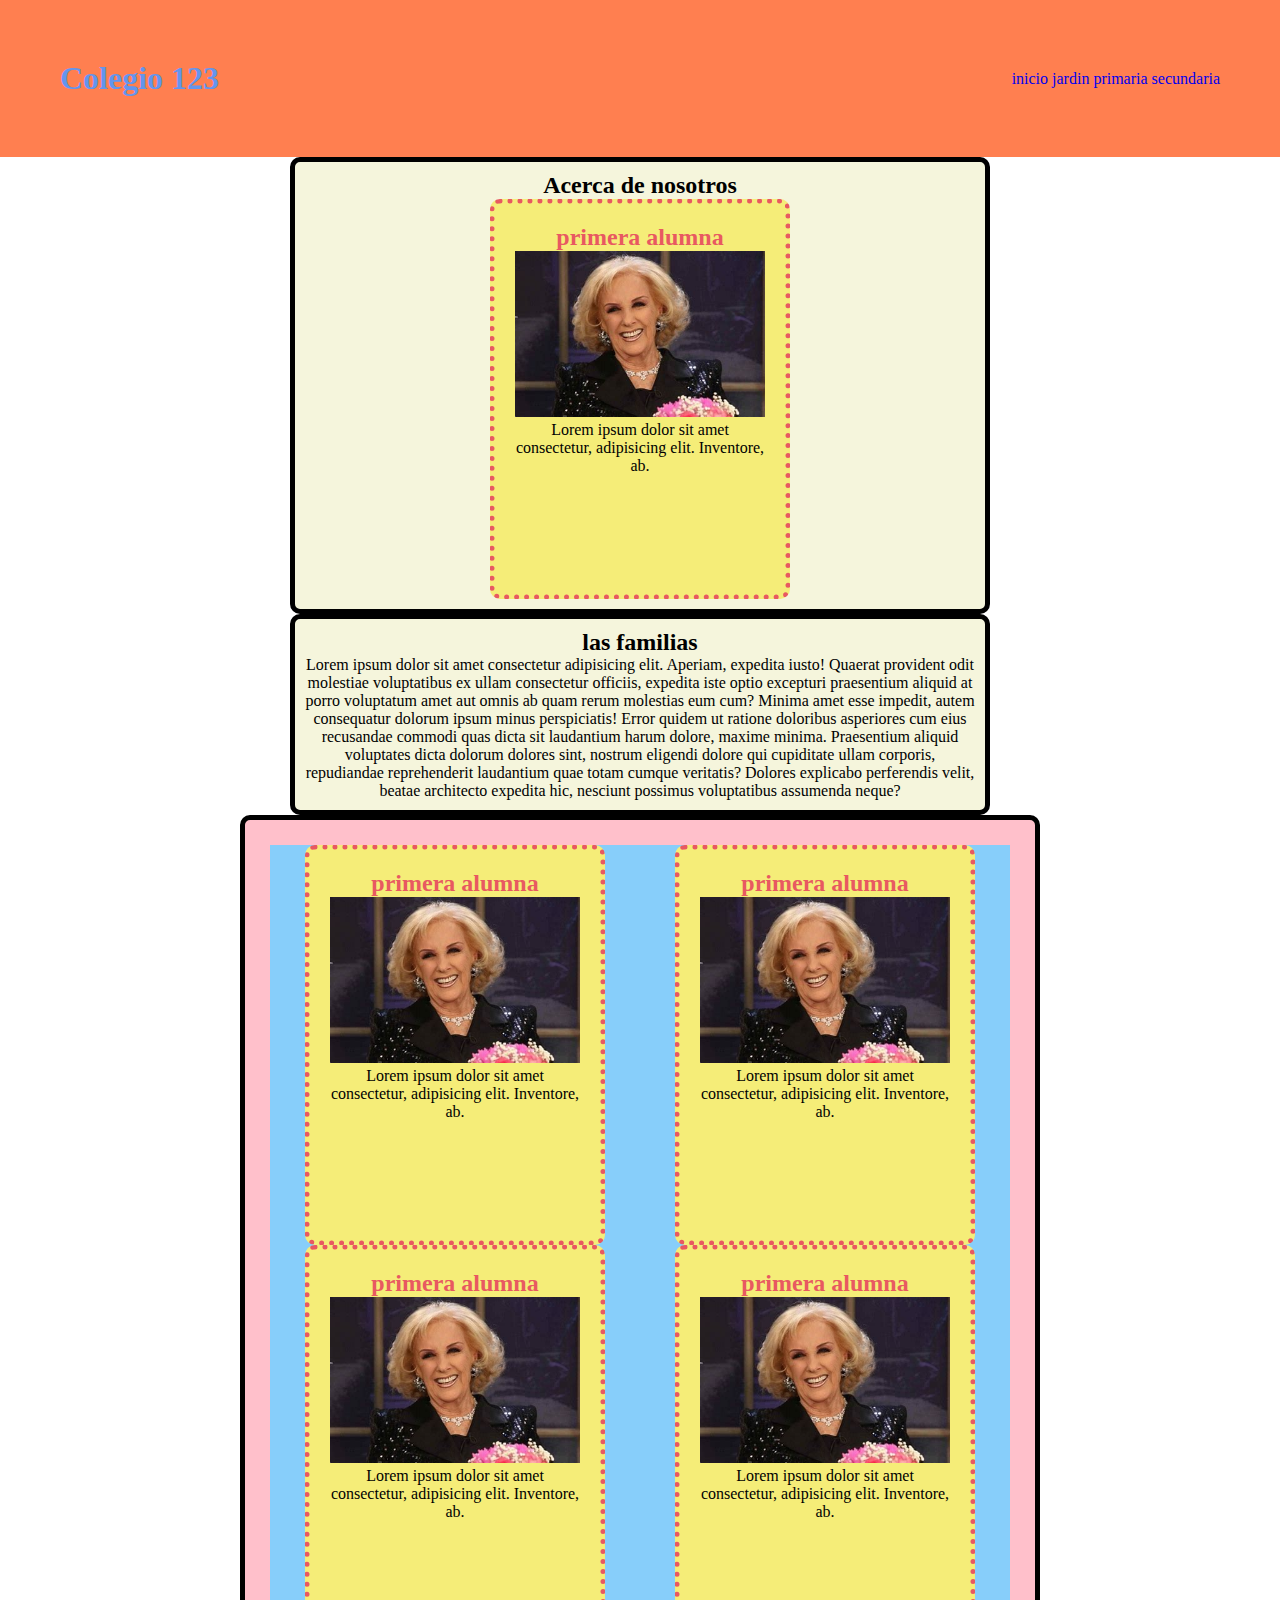
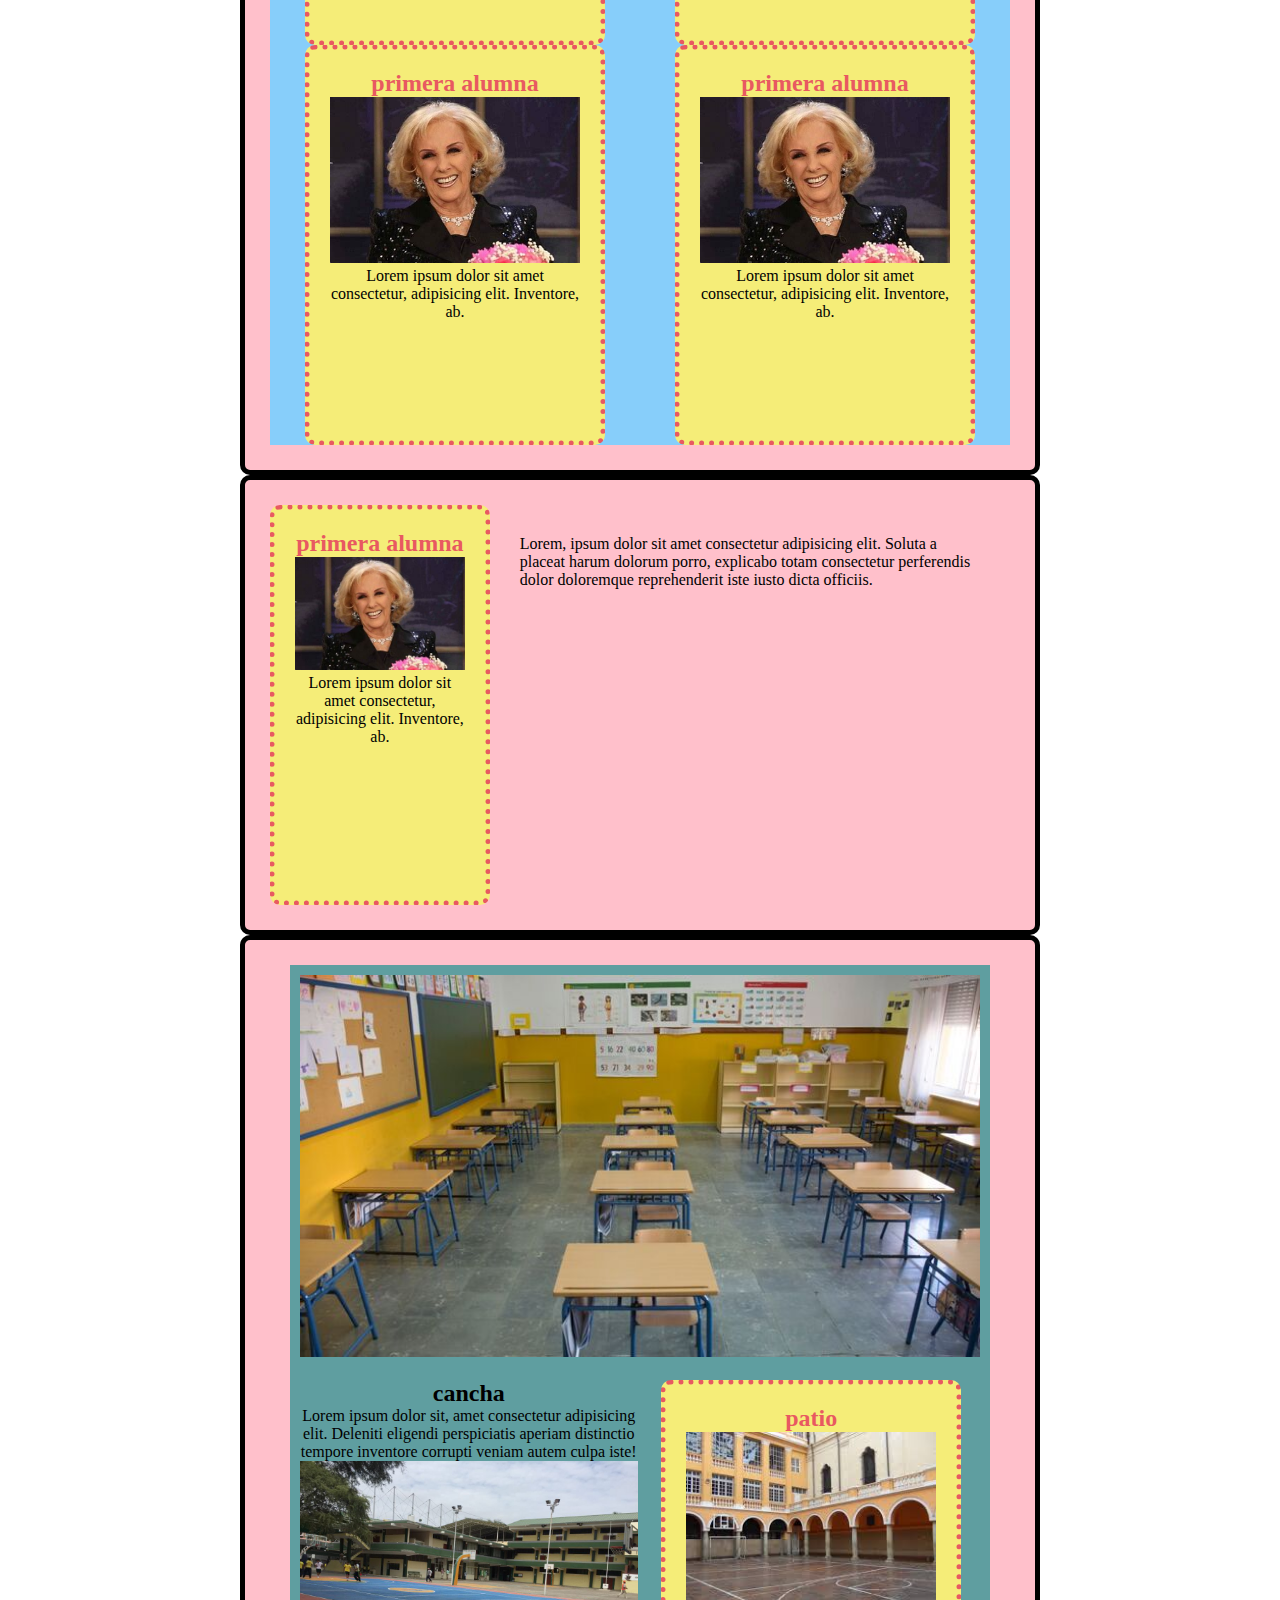
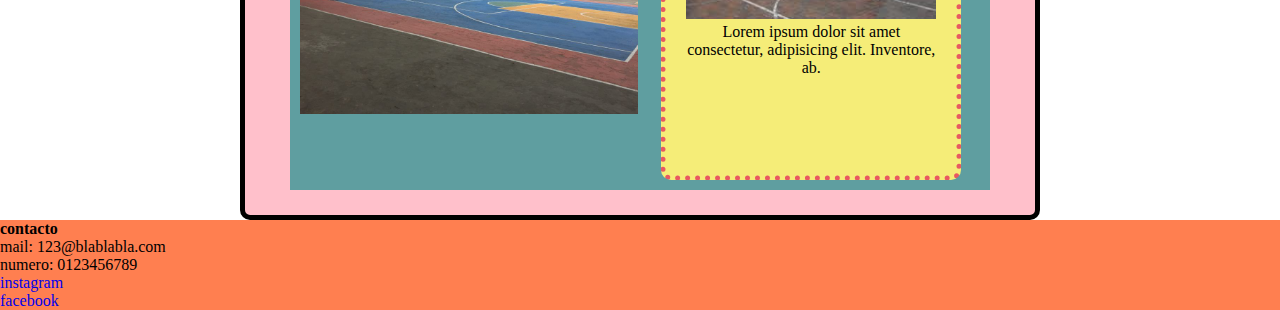
==== index.html @ e9f1a410 "tp de los viernes" ====
<!DOCTYPE html>
<html lang="en">
<head>
    <meta charset="UTF-8">
    <meta name="viewport" content="width=device-width, initial-scale=1.0">
    <link rel="stylesheet" href="./css/style.css">
    <title>Colegio 123</title>
</head>
<body>
    <header>
        <div class="titulo">
            <h1>Colegio 123</h1>
        </div>
        <nav> 
            <ul>
                <li><a href="./index.html">inicio</a></li>
                <li><a href="./pages/jardin.html">jardin</a></li>
                <li><a href="./pages/primaria.html">primaria</a></li>
                <li><a href="./pages/secundaria.html">secundaria</a></li>
            </ul>
        </nav>
        </header>
        <main>
            <section>
                <div class="contenedor_limite">
                    <h2>Acerca de nosotros</h2>
                    <div class="card">
                        <h2>primera alumna</h2>
                        <img src="./img/mirtha.jpeg" alt="foto">
                        <p>Lorem ipsum dolor sit amet consectetur, adipisicing elit. Inventore, ab.</p>
                    </div>
                </div>
            </section>
            <section>
                <div class="contenedor_limite">
                <h2>las familias</h2>
                <p>Lorem ipsum dolor sit amet consectetur adipisicing elit. Aperiam, expedita iusto! Quaerat provident odit molestiae voluptatibus ex ullam consectetur officiis, expedita iste optio excepturi praesentium aliquid at porro voluptatum amet aut omnis ab quam rerum molestias eum cum? Minima amet esse impedit, autem consequatur dolorum ipsum minus perspiciatis! Error quidem ut ratione doloribus asperiores cum eius recusandae commodi quas dicta sit laudantium harum dolore, maxime minima. Praesentium aliquid voluptates dicta dolorum dolores sint, nostrum eligendi dolore qui cupiditate ullam corporis, repudiandae reprehenderit laudantium quae totam cumque veritatis? Dolores explicabo perferendis velit, beatae architecto expedita hic, nesciunt possimus voluptatibus assumenda neque?</p>
                </div>
            </section>
            <section>
                <div class="contenedor_limite_2">
                    <div class="padre">
                        <div class="card">
                            <h2>primera alumna</h2>
                            <img src="./img/mirtha.jpeg" alt="foto">
                            <p>Lorem ipsum dolor sit amet consectetur, adipisicing elit. Inventore, ab.</p>
                        </div>
                        <div class="card">
                            <h2>primera alumna</h2>
                            <img src="./img/mirtha.jpeg" alt="foto">
                            <p>Lorem ipsum dolor sit amet consectetur, adipisicing elit. Inventore, ab.</p>
                        </div>
                        <div class="card">
                            <h2>primera alumna</h2>
                            <img src="./img/mirtha.jpeg" alt="foto">
                            <p>Lorem ipsum dolor sit amet consectetur, adipisicing elit. Inventore, ab.</p>
                        </div>
                        <div class="card">
                            <h2>primera alumna</h2>
                            <img src="./img/mirtha.jpeg" alt="foto">
                            <p>Lorem ipsum dolor sit amet consectetur, adipisicing elit. Inventore, ab.</p>
                        </div>
                        <div class="card">
                            <h2>primera alumna</h2>
                            <img src="./img/mirtha.jpeg" alt="foto">
                            <p>Lorem ipsum dolor sit amet consectetur, adipisicing elit. Inventore, ab.</p>
                        </div>
                        <div class="card">
                            <h2>primera alumna</h2>
                            <img src="./img/mirtha.jpeg" alt="foto">
                            <p>Lorem ipsum dolor sit amet consectetur, adipisicing elit. Inventore, ab.</p>
                        </div>
                    </div>
                </div>
            </section>
            <section>
                <div class="contenedor_limite_2">
                    <div class="padre_parrafo">
                        <div class="card">
                            <h2>primera alumna</h2>
                            <img src="./img/mirtha.jpeg" alt="foto">
                            <p>Lorem ipsum dolor sit amet consectetur, adipisicing elit. Inventore, ab.</p>
                        </div>
                        <p class="padre_texto">Lorem, ipsum dolor sit amet consectetur adipisicing elit. Soluta a placeat harum dolorum porro, explicabo totam consectetur perferendis dolor doloremque reprehenderit iste iusto dicta officiis.</p>
                    </div>
                </div>
            </section>
            <section>
                <div class="contenedor_limite_2">
                    <div class="parent">
                        <div class="div1">
                            <img src="./img/clase.jpg" alt="">
                        </div>
                        <div class="div2">
                            <div class="container_text">
                                <h2>cancha</h2>
                                <p>Lorem ipsum dolor sit, amet consectetur adipisicing elit. Deleniti eligendi perspiciatis aperiam distinctio tempore inventore corrupti veniam autem culpa iste!</p>
                                <img src="./img/cancha.jpg" alt="foto">
                            </div>
                        </div>
                        <div class="div3">
                            <div class="card">
                                <h2>patio</h2>
                                <img src="./img/patio.jpeg" alt="foto">
                                <p>Lorem ipsum dolor sit amet consectetur, adipisicing elit. Inventore, ab.</p>
                            </div>
                        </div>
                    </div>
                </div>
            </section>
        </main>
        <footer>
            <div>
                <h4>contacto</h5>
                <ul>
                    <li>mail: 123@blablabla.com</li>
                    <li>numero: 0123456789</li>
                    <li><a href="https://www.instagram.com/"target=_blank>instagram</a></li>
                    <li><a href="https://www.facebook.com/"target=_blank>facebook</a></li>
                </ul>
            </div>
        </footer>
    </body>
    </html>
---- css/style.css ----
*{
    margin: 0;
    padding: 0;
    box-sizing: border-box;
}
header{
    background-color: coral;
    display: flex;
    padding: 60px;
    justify-content: space-between;
    align-items: center;
}

.titulo{
    color:cornflowerblue;
    top: 5px;
    left: 25px;
}

nav li{
    display: inline;
    list-style: none;
}

a{
    text-decoration: none;
}

.card{
    background-color: rgb(245, 237, 120);
    max-width: 300px;
    height: 400px;
    border: 5px dotted rgb(232, 89, 97);
    border-radius: 10px;
    padding: 20px;
    margin: 0 auto;
    text-align: center;

}

.card img{
    width: 100%;
}

.card h2{
    color: rgb(232, 89, 97);
}

footer{
    background-color: coral;
}

.contenedor_limite{
    background-color: beige;
    max-width: 700px;
    margin: 0 auto;
    padding: 10px;
    text-align: center;
    border: 5px solid;
    border-radius: 10px;
}

.contenedor_limite_2{
    margin: 0 auto;
    background-color: pink;
    border: 5px solid;
    border-radius: 10px;
    padding: 25px;
    max-width: 800px;
}

.padre{
    background-color: lightskyblue;
    display: flex;
    flex-wrap: wrap;
    justify-content: space-evenly;
}
.padre_parrafo{
    display: flex;
    justify-content: space-between;
}

.padre_texto{
    padding: 30px;
}

@media screen and (max-width: 700px){
    header{
        display: flex;
        flex-direction: column;
        align-items: start;
    }

}

.parent {
    margin: 0 auto;
    background-color: cadetblue;
    display: grid;
    grid-template-columns: repeat(2, 1fr);
    grid-template-rows: repeat(2, 1fr);
    grid-column-gap: 5px;
    grid-row-gap: 5px;
    max-width: 700px;
    padding: 10px;
    }
    
    .div1 {
        grid-area: 1 / 1 / 2 / 3; 
    }
    .div1 img{
        width: 100%;
    }
    .div2 {
        grid-area: 2 / 1 / 3 / 2;
    }
    .div2 img{
        width: 100%;
    }
    .div3 {
        grid-area: 2 / 2 / 3 / 3; 
    }
    .div3 img{
        width: 100%;
    }

    .container_text{
        display: flex;
        flex-direction: column;
        justify-content: space-evenly;
        text-align: center;
    }

nav li :hover{
    color: whitesmoke;
    background-color: blue;
}
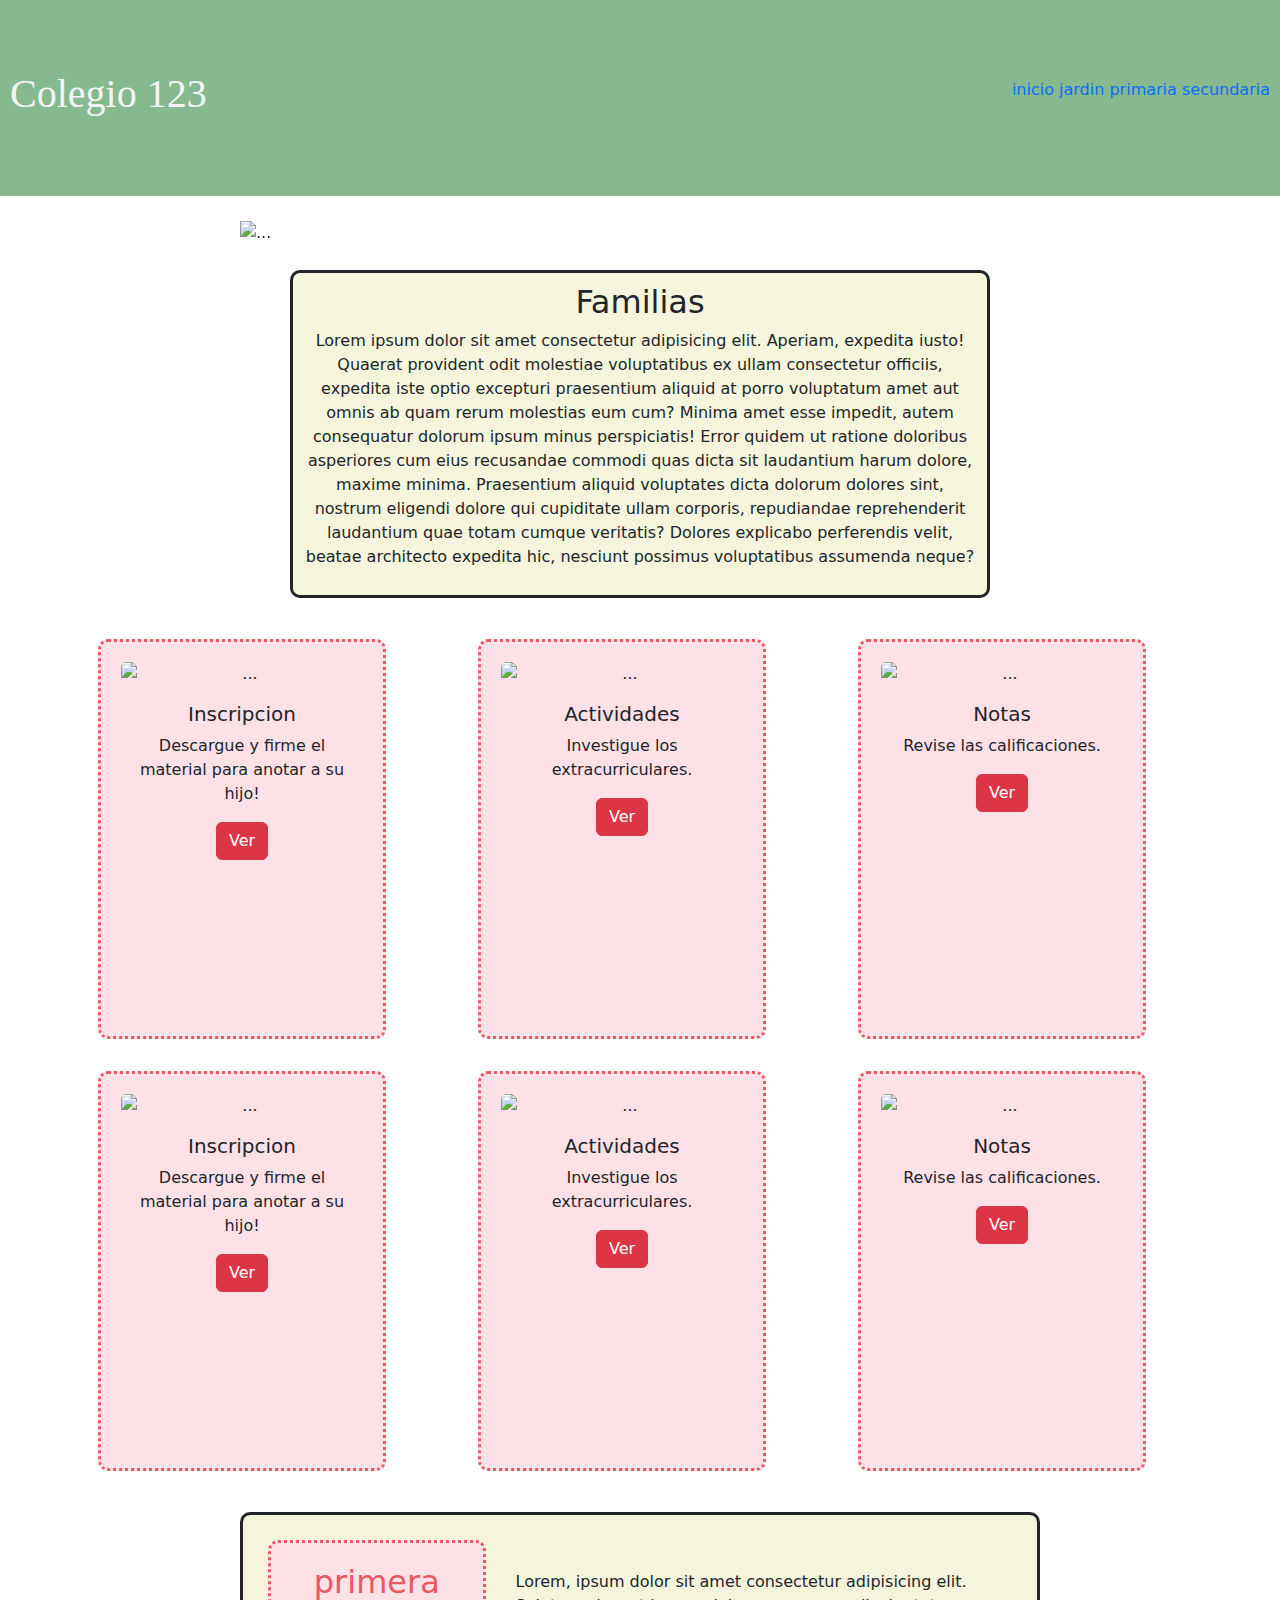
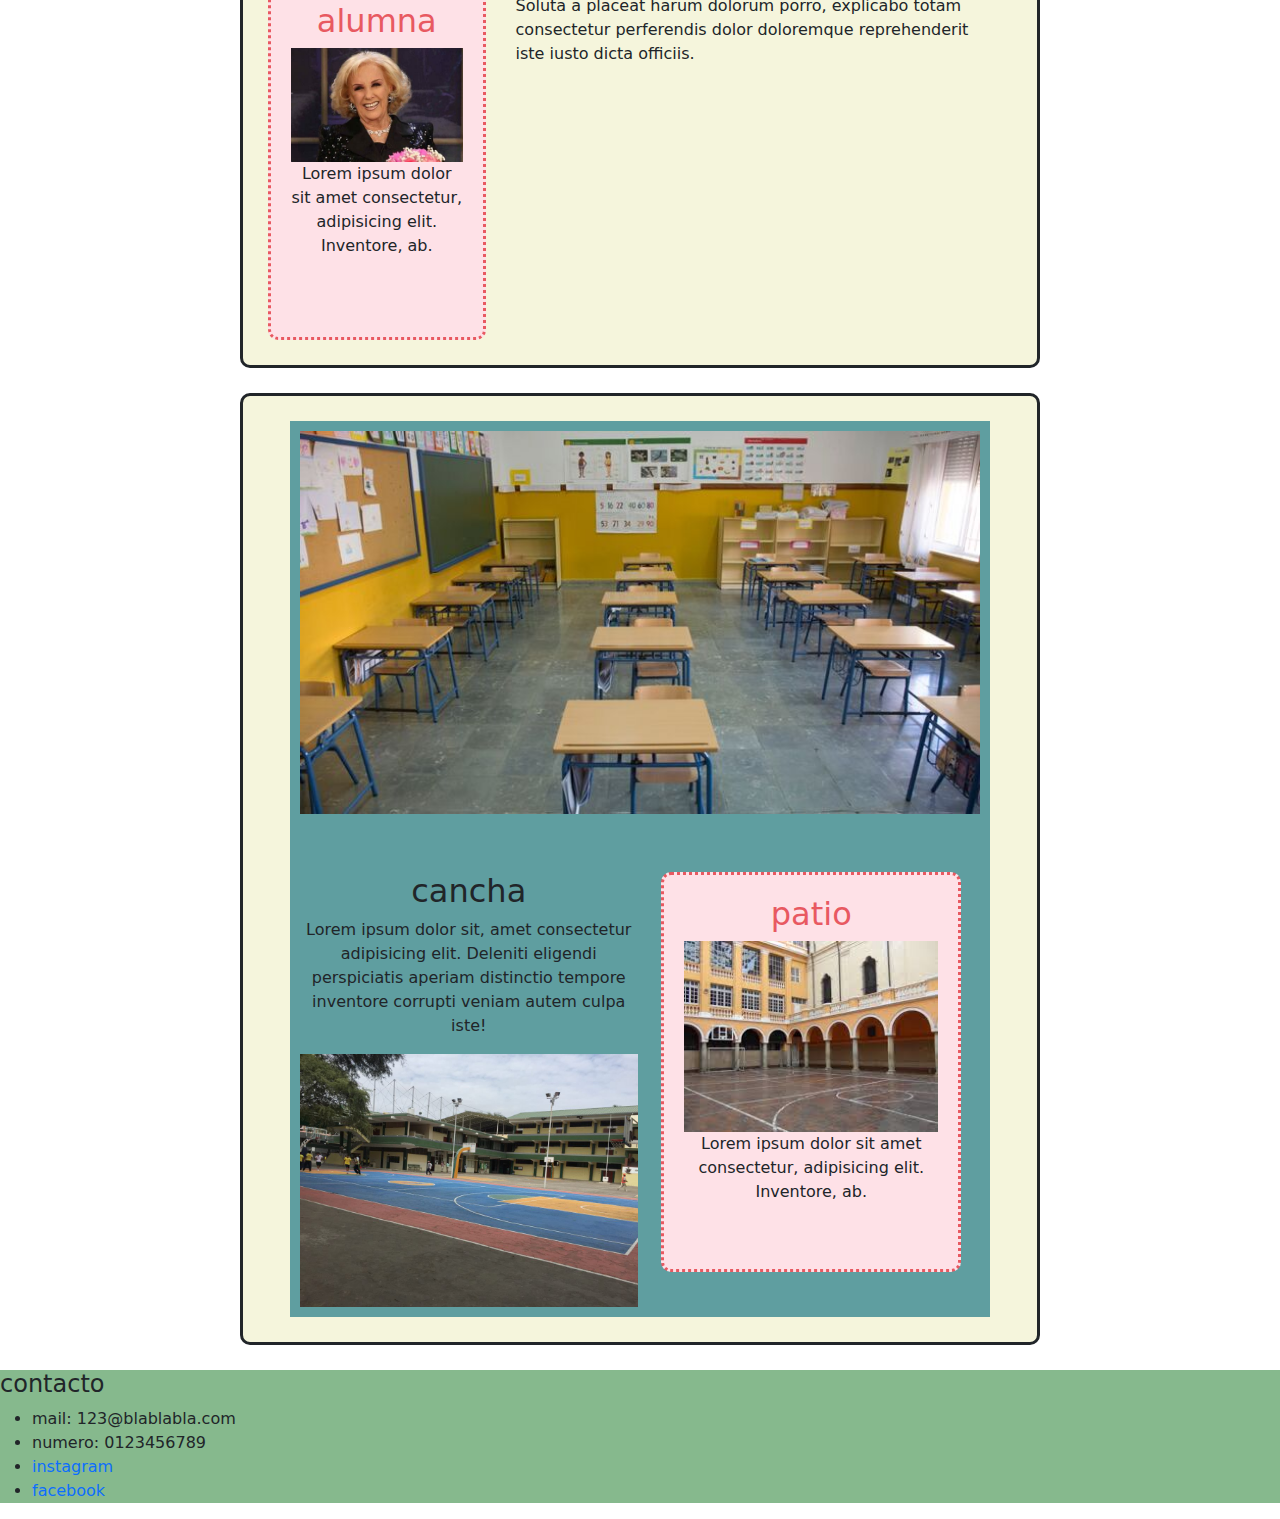
==== commit fdef11a4: "Cambios generales de la pagina" ====
--- a/index.html
+++ b/index.html
@@ -3,12 +3,14 @@
 <head>
     <meta charset="UTF-8">
     <meta name="viewport" content="width=device-width, initial-scale=1.0">
+    <link href="https://cdn.jsdelivr.net/npm/bootstrap@5.3.3/dist/css/bootstrap.min.css" rel="stylesheet" integrity="sha384-QWTKZyjpPEjISv5WaRU9OFeRpok6YctnYmDr5pNlyT2bRjXh0JMhjY6hW+ALEwIH" crossorigin="anonymous">
+    <script src="https://cdn.jsdelivr.net/npm/bootstrap@5.3.3/dist/js/bootstrap.bundle.min.js" integrity="sha384-YvpcrYf0tY3lHB60NNkmXc5s9fDVZLESaAA55NDzOxhy9GkcIdslK1eN7N6jIeHz" crossorigin="anonymous"></script>
     <link rel="stylesheet" href="./css/style.css">
     <title>Colegio 123</title>
 </head>
 <body>
     <header>
-        <div class="titulo">
+        <div class="lora">
             <h1>Colegio 123</h1>
         </div>
         <nav> 
@@ -19,61 +21,128 @@
                 <li><a href="./pages/secundaria.html">secundaria</a></li>
             </ul>
         </nav>
-        </header>
-        <main>
-            <section>
+    </header>
+    <main>
+        <section>
+            <div class="contenedor_carrusel">
+                <div id="carouselExampleCaptions" class="carousel slide">
+                <div class="carousel-indicators">
+                  <button type="button" data-bs-target="#carouselExampleCaptions" data-bs-slide-to="0" class="active" aria-current="true" aria-label="Slide 1"></button>
+                  <button type="button" data-bs-target="#carouselExampleCaptions" data-bs-slide-to="1" aria-label="Slide 2"></button>
+                  <button type="button" data-bs-target="#carouselExampleCaptions" data-bs-slide-to="2" aria-label="Slide 3"></button>
+                </div>
+                <div class="carousel-inner">
+                  <div class="carousel-item active">
+                    <img src="./img/map.jpg" class="d-block w-100" alt="...">
+                    <div class="carousel-caption d-none d-md-block">
+                      <h5>Ubicacion</h5>
+                      <p>Av. Lugar 1010.</p>
+                    </div>
+                  </div>
+                  <div class="carousel-item">
+                    <img src="./img/nenes.jpg" class="d-block w-100" alt="...">
+                    <div class="carousel-caption d-none d-md-block">
+                      <h5>Comunidad</h5>
+                      <p>Nuestros alumnos formando amistades.</p>
+                    </div>
+                  </div>
+                  <div class="carousel-item">
+                    <img src="./img/graduacion.jpg" class="d-block w-100" alt="...">
+                    <div class="carousel-caption d-none d-md-block">
+                      <h5>Egresados</h5>
+                      <p>Termina tus estudios con nosotros.</p>
+                    </div>
+                  </div>
+                </div>
+                <button class="carousel-control-prev" type="button" data-bs-target="#carouselExampleCaptions" data-bs-slide="prev">
+                  <span class="carousel-control-prev-icon" aria-hidden="true"></span>
+                  <span class="visually-hidden">Previous</span>
+                </button>
+                <button class="carousel-control-next" type="button" data-bs-target="#carouselExampleCaptions" data-bs-slide="next">
+                  <span class="carousel-control-next-icon" aria-hidden="true"></span>
+                  <span class="visually-hidden">Next</span>
+                </button>
+                </div>
+            </div>
+        </section>
+
+        <section>
                 <div class="contenedor_limite">
-                    <h2>Acerca de nosotros</h2>
-                    <div class="card">
-                        <h2>primera alumna</h2>
-                        <img src="./img/mirtha.jpeg" alt="foto">
-                        <p>Lorem ipsum dolor sit amet consectetur, adipisicing elit. Inventore, ab.</p>
-                    </div>
-                </div>
-            </section>
-            <section>
-                <div class="contenedor_limite">
-                <h2>las familias</h2>
+                <h2>Familias</h2>
                 <p>Lorem ipsum dolor sit amet consectetur adipisicing elit. Aperiam, expedita iusto! Quaerat provident odit molestiae voluptatibus ex ullam consectetur officiis, expedita iste optio excepturi praesentium aliquid at porro voluptatum amet aut omnis ab quam rerum molestias eum cum? Minima amet esse impedit, autem consequatur dolorum ipsum minus perspiciatis! Error quidem ut ratione doloribus asperiores cum eius recusandae commodi quas dicta sit laudantium harum dolore, maxime minima. Praesentium aliquid voluptates dicta dolorum dolores sint, nostrum eligendi dolore qui cupiditate ullam corporis, repudiandae reprehenderit laudantium quae totam cumque veritatis? Dolores explicabo perferendis velit, beatae architecto expedita hic, nesciunt possimus voluptatibus assumenda neque?</p>
                 </div>
-            </section>
-            <section>
-                <div class="contenedor_limite_2">
-                    <div class="padre">
-                        <div class="card">
-                            <h2>primera alumna</h2>
-                            <img src="./img/mirtha.jpeg" alt="foto">
-                            <p>Lorem ipsum dolor sit amet consectetur, adipisicing elit. Inventore, ab.</p>
+        </section>
+        
+        <section>
+            <div class="container">
+                <div class="row">
+                    <div class="col-lg-4">
+                        <div class="card m-3" style="width: 18rem;">
+                            <img src="./img/laptop.png" class="card-img-top" alt="...">
+                            <div class="card-body">
+                              <h5 class="card-title">Inscripcion</h5>
+                              <p class="card-text">Descargue y firme el material para anotar a su hijo!</p>
+                              <a href="#" class="btn btn-danger">Ver</a>
+                            </div>
                         </div>
-                        <div class="card">
-                            <h2>primera alumna</h2>
-                            <img src="./img/mirtha.jpeg" alt="foto">
-                            <p>Lorem ipsum dolor sit amet consectetur, adipisicing elit. Inventore, ab.</p>
+                    </div>
+                    <div class="col-lg-4">
+                        <div class="card m-3" style="width: 18rem;">
+                            <img src="./img/deportes.jpeg" class="card-img-top" alt="...">
+                            <div class="card-body">
+                              <h5 class="card-title">Actividades</h5>
+                              <p class="card-text">Investigue los extracurriculares.</p>
+                              <a href="#" class="btn btn-danger">Ver</a>
+                            </div>
                         </div>
-                        <div class="card">
-                            <h2>primera alumna</h2>
-                            <img src="./img/mirtha.jpeg" alt="foto">
-                            <p>Lorem ipsum dolor sit amet consectetur, adipisicing elit. Inventore, ab.</p>
-                        </div>
-                        <div class="card">
-                            <h2>primera alumna</h2>
-                            <img src="./img/mirtha.jpeg" alt="foto">
-                            <p>Lorem ipsum dolor sit amet consectetur, adipisicing elit. Inventore, ab.</p>
-                        </div>
-                        <div class="card">
-                            <h2>primera alumna</h2>
-                            <img src="./img/mirtha.jpeg" alt="foto">
-                            <p>Lorem ipsum dolor sit amet consectetur, adipisicing elit. Inventore, ab.</p>
-                        </div>
-                        <div class="card">
-                            <h2>primera alumna</h2>
-                            <img src="./img/mirtha.jpeg" alt="foto">
-                            <p>Lorem ipsum dolor sit amet consectetur, adipisicing elit. Inventore, ab.</p>
+                    </div>
+                    <div class="col-lg-4">
+                        <div class="card m-3" style="width: 18rem;">
+                            <img src="./img/nota.jpg" class="card-img-top" alt="...">
+                            <div class="card-body">
+                              <h5 class="card-title">Notas</h5>
+                              <p class="card-text">Revise las calificaciones.</p>
+                              <a href="#" class="btn btn-danger">Ver</a>
+                            </div>
                         </div>
                     </div>
                 </div>
-            </section>
-            <section>
+                <div class="row">
+                    <div class="col-lg-4">
+                        <div class="card m-3" style="width: 18rem;">
+                            <img src="./img/laptop.png" class="card-img-top" alt="...">
+                            <div class="card-body">
+                              <h5 class="card-title">Inscripcion</h5>
+                              <p class="card-text">Descargue y firme el material para anotar a su hijo!</p>
+                              <a href="#" class="btn btn-danger">Ver</a>
+                            </div>
+                        </div>
+                    </div>
+                    <div class="col-lg-4">
+                        <div class="card m-3" style="width: 18rem;">
+                            <img src="./img/deportes.jpeg" class="card-img-top" alt="...">
+                            <div class="card-body">
+                              <h5 class="card-title">Actividades</h5>
+                              <p class="card-text">Investigue los extracurriculares.</p>
+                              <a href="#" class="btn btn-danger">Ver</a>
+                            </div>
+                        </div>
+                    </div>
+                    <div class="col-lg-4">
+                        <div class="card m-3" style="width: 18rem;">
+                            <img src="./img/nota.jpg" class="card-img-top" alt="...">
+                            <div class="card-body">
+                              <h5 class="card-title">Notas</h5>
+                              <p class="card-text">Revise las calificaciones.</p>
+                              <a href="#" class="btn btn-danger">Ver</a>
+                            </div>
+                        </div>
+                    </div>
+                </div>
+            </div>
+        </section>
+
+        <section>
                 <div class="contenedor_limite_2">
                     <div class="padre_parrafo">
                         <div class="card">
@@ -84,8 +153,9 @@
                         <p class="padre_texto">Lorem, ipsum dolor sit amet consectetur adipisicing elit. Soluta a placeat harum dolorum porro, explicabo totam consectetur perferendis dolor doloremque reprehenderit iste iusto dicta officiis.</p>
                     </div>
                 </div>
-            </section>
-            <section>
+        </section>
+
+        <section>
                 <div class="contenedor_limite_2">
                     <div class="parent">
                         <div class="div1">
@@ -107,10 +177,11 @@
                         </div>
                     </div>
                 </div>
-            </section>
-        </main>
-        <footer>
-            <div>
+        </section>
+    </main>
+
+    <footer>
+        <div>
                 <h4>contacto</h5>
                 <ul>
                     <li>mail: 123@blablabla.com</li>
@@ -118,7 +189,7 @@
                     <li><a href="https://www.instagram.com/"target=_blank>instagram</a></li>
                     <li><a href="https://www.facebook.com/"target=_blank>facebook</a></li>
                 </ul>
-            </div>
-        </footer>
-    </body>
-    </html>+        </div>
+    </footer>
+</body>
+</html>--- a/css/style.css
+++ b/css/style.css
@@ -3,34 +3,67 @@
     padding: 0;
     box-sizing: border-box;
 }
+
 header{
-    background-color: coral;
+    background-color: #86B98D;
+    margin-bottom: 10px;
+    padding: 70px 10px;
     display: flex;
-    padding: 60px;
     justify-content: space-between;
     align-items: center;
 }
 
-.titulo{
-    color:cornflowerblue;
-    top: 5px;
-    left: 25px;
+.lora{
+    font-family: "Lora", serif;
+    font-optical-sizing: auto;
+    font-weight: 500px;
+    font-style: normal;
+    color:whitesmoke;
 }
 
 nav li{
     display: inline;
     list-style: none;
+    color: whitesmoke;
 }
 
 a{
     text-decoration: none;
 }
 
+section{
+    margin: 25px;
+}
+
+.contenedor_carrusel{
+    max-width: 800px;
+    margin: 0 auto;
+}
+
+.contenedor_limite{
+    background-color: beige;
+    max-width: 700px;
+    margin: 0 auto;
+    padding: 10px;
+    text-align: center;
+    border: 3px solid;
+    border-radius: 10px;
+}
+
+.contenedor_limite_2{
+    margin: 0 auto;
+    background-color: beige;
+    border: 3px solid;
+    border-radius: 10px;
+    padding: 25px;
+    max-width: 800px;
+}
+
 .card{
-    background-color: rgb(245, 237, 120);
+    background-color: #FEE1E7;
     max-width: 300px;
     height: 400px;
-    border: 5px dotted rgb(232, 89, 97);
+    border: 3px dotted rgb(232, 89, 97);
     border-radius: 10px;
     padding: 20px;
     margin: 0 auto;
@@ -47,30 +80,10 @@
 }
 
 footer{
-    background-color: coral;
-}
-
-.contenedor_limite{
-    background-color: beige;
-    max-width: 700px;
-    margin: 0 auto;
-    padding: 10px;
-    text-align: center;
-    border: 5px solid;
-    border-radius: 10px;
-}
-
-.contenedor_limite_2{
-    margin: 0 auto;
-    background-color: pink;
-    border: 5px solid;
-    border-radius: 10px;
-    padding: 25px;
-    max-width: 800px;
+    background-color: #86B98D;
 }
 
 .padre{
-    background-color: lightskyblue;
     display: flex;
     flex-wrap: wrap;
     justify-content: space-evenly;
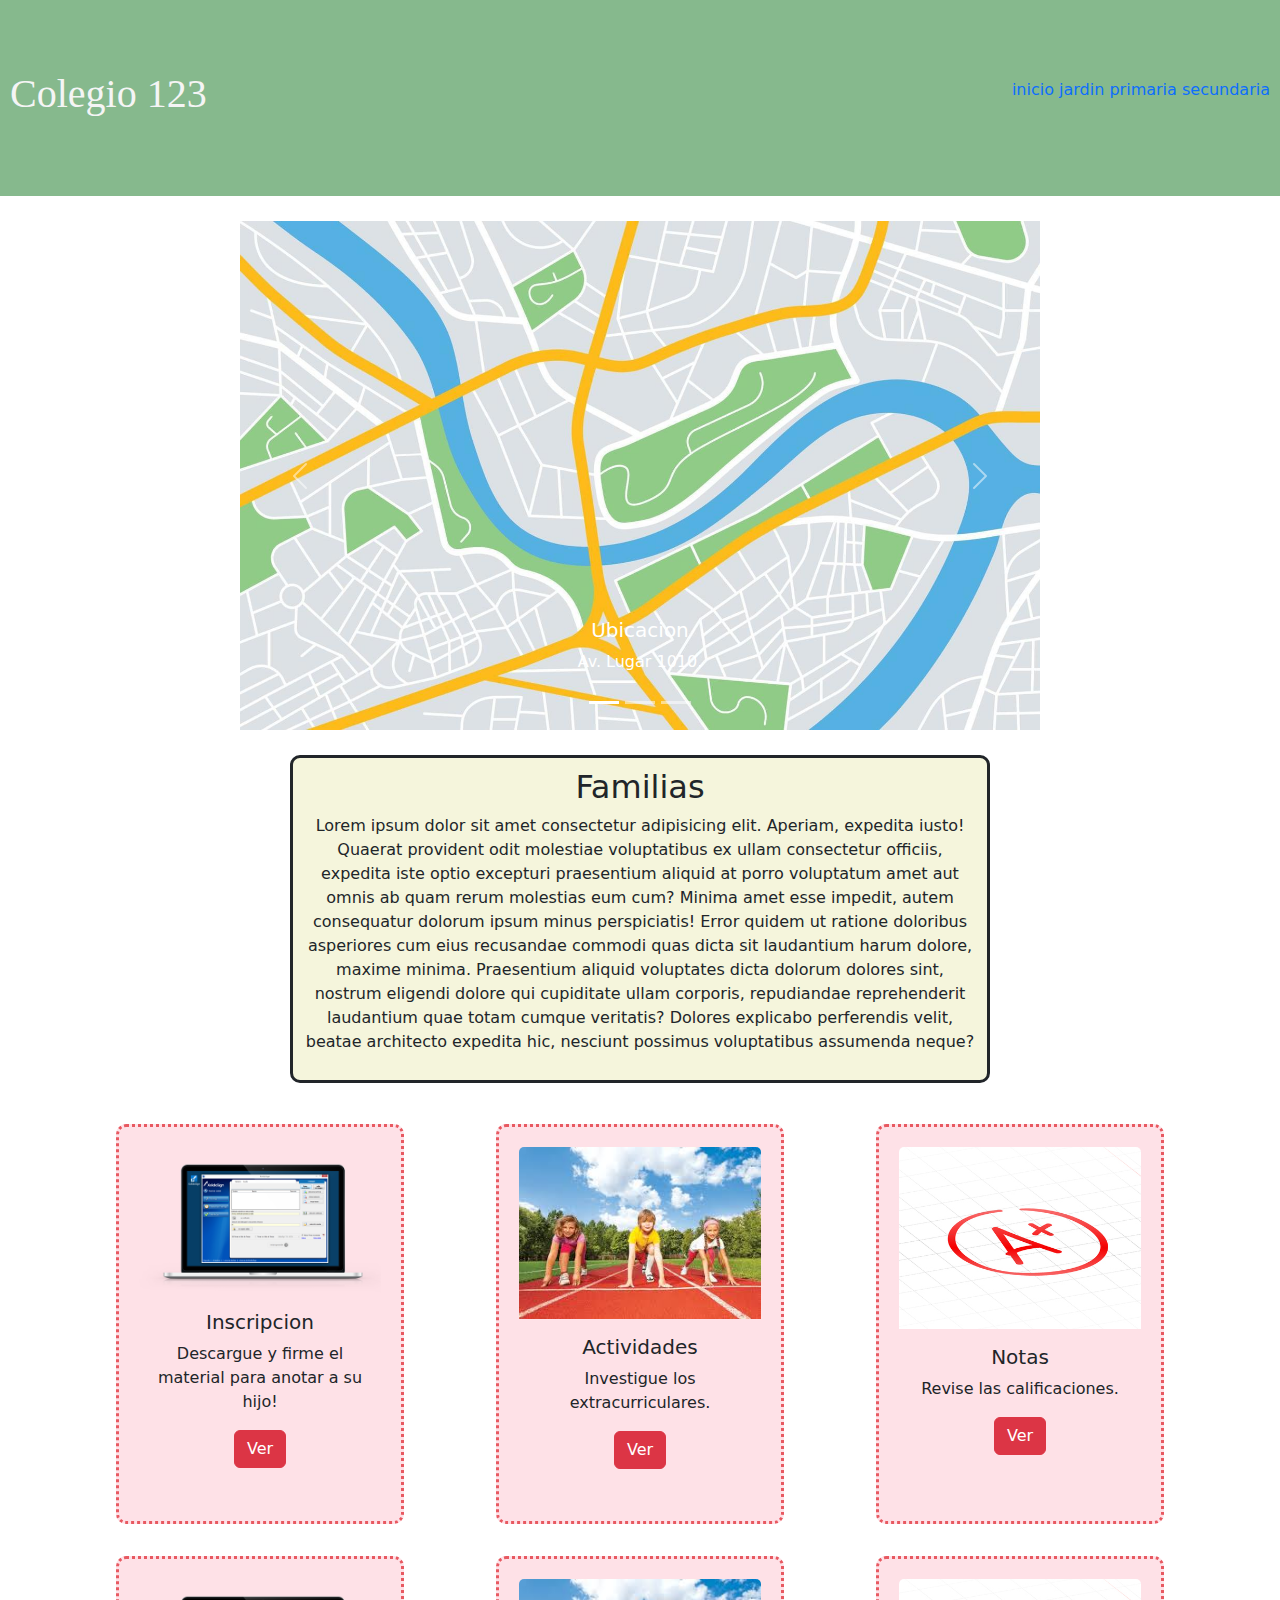
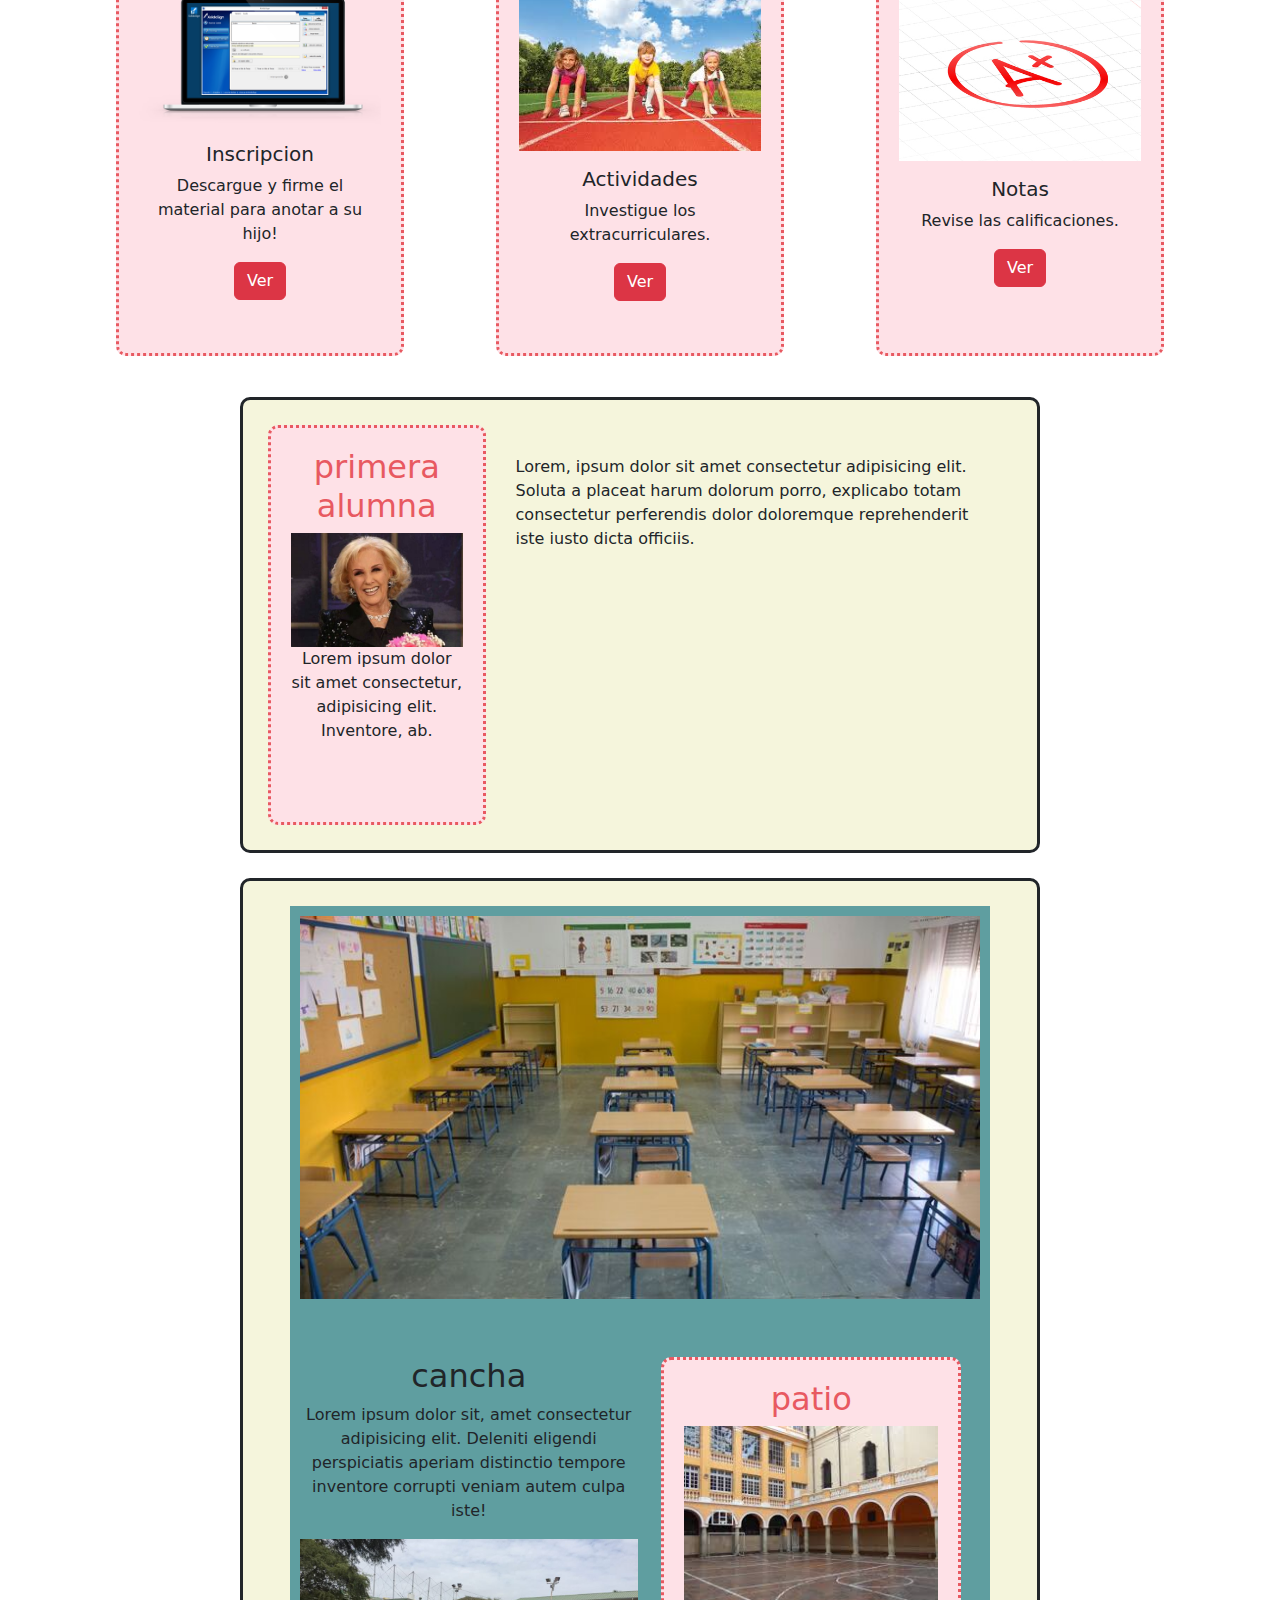
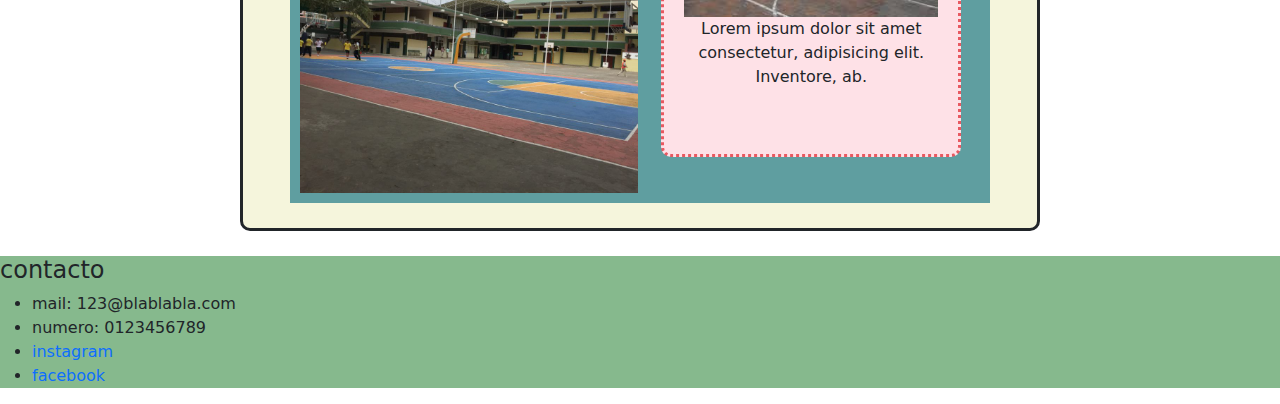
==== commit 2cf964a7: "margin con bootstrap en cards" ====
--- a/index.html
+++ b/index.html
@@ -77,7 +77,7 @@
             <div class="container">
                 <div class="row">
                     <div class="col-lg-4">
-                        <div class="card m-3" style="width: 18rem;">
+                        <div class="card m-3 mx-auto" style="width: 18rem;">
                             <img src="./img/laptop.png" class="card-img-top" alt="...">
                             <div class="card-body">
                               <h5 class="card-title">Inscripcion</h5>
@@ -87,7 +87,7 @@
                         </div>
                     </div>
                     <div class="col-lg-4">
-                        <div class="card m-3" style="width: 18rem;">
+                        <div class="card m-3 mx-auto" style="width: 18rem;">
                             <img src="./img/deportes.jpeg" class="card-img-top" alt="...">
                             <div class="card-body">
                               <h5 class="card-title">Actividades</h5>
@@ -97,7 +97,7 @@
                         </div>
                     </div>
                     <div class="col-lg-4">
-                        <div class="card m-3" style="width: 18rem;">
+                        <div class="card m-3  mx-auto" style="width: 18rem;">
                             <img src="./img/nota.jpg" class="card-img-top" alt="...">
                             <div class="card-body">
                               <h5 class="card-title">Notas</h5>
@@ -108,8 +108,8 @@
                     </div>
                 </div>
                 <div class="row">
-                    <div class="col-lg-4">
-                        <div class="card m-3" style="width: 18rem;">
+                    <div class="col-lg-4 ">
+                        <div class="card m-3   mx-auto" style="width: 18rem;">
                             <img src="./img/laptop.png" class="card-img-top" alt="...">
                             <div class="card-body">
                               <h5 class="card-title">Inscripcion</h5>
@@ -119,7 +119,7 @@
                         </div>
                     </div>
                     <div class="col-lg-4">
-                        <div class="card m-3" style="width: 18rem;">
+                        <div class="card m-3   mx-auto" style="width: 18rem;">
                             <img src="./img/deportes.jpeg" class="card-img-top" alt="...">
                             <div class="card-body">
                               <h5 class="card-title">Actividades</h5>
@@ -129,7 +129,7 @@
                         </div>
                     </div>
                     <div class="col-lg-4">
-                        <div class="card m-3" style="width: 18rem;">
+                        <div class="card  m-3  mx-auto" style="width: 18rem;">
                             <img src="./img/nota.jpg" class="card-img-top" alt="...">
                             <div class="card-body">
                               <h5 class="card-title">Notas</h5>
